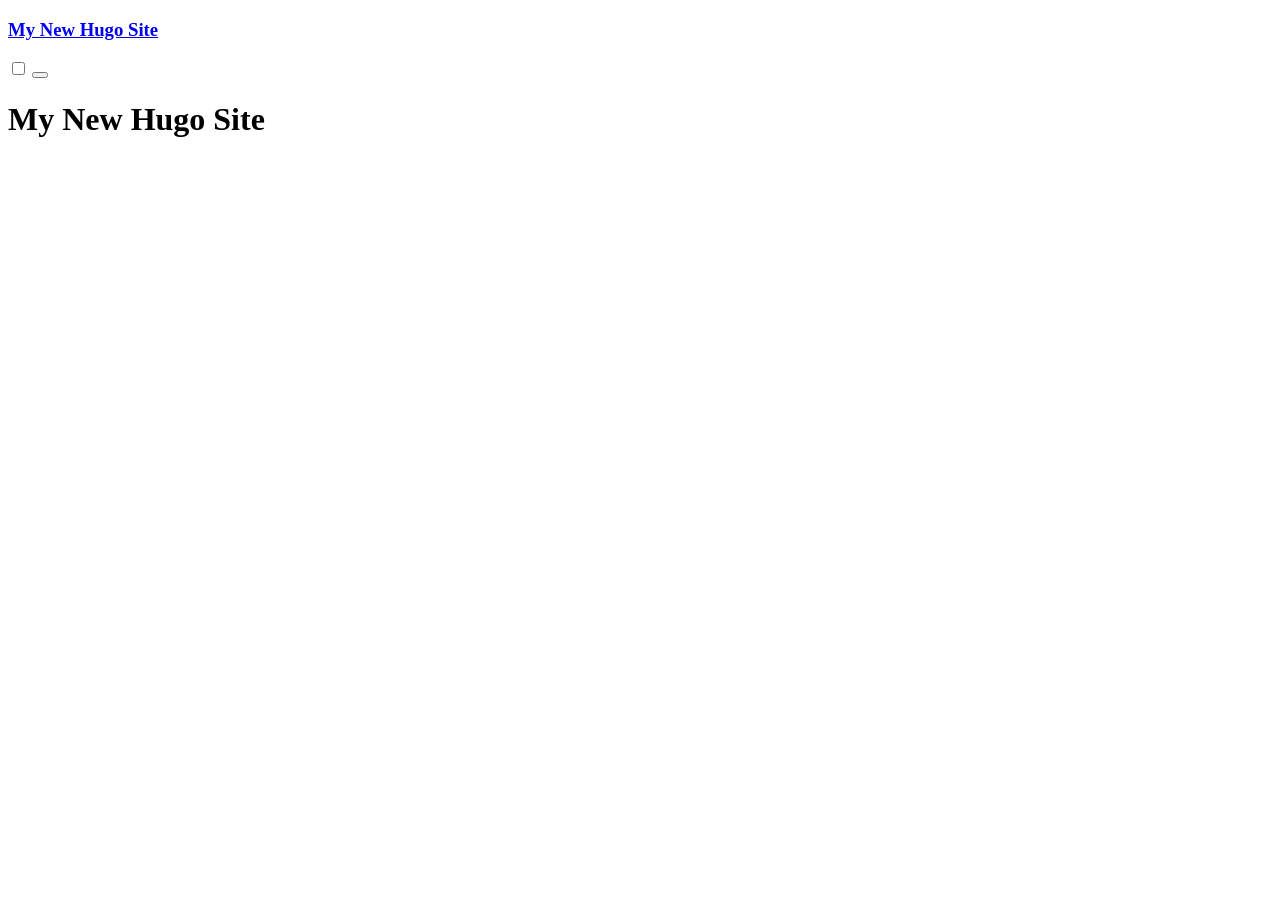
==== index.html @ 2876043e "first build" ====
<!DOCTYPE html>
<html lang="en">
  <head>
  <meta charset="utf-8">
  <meta name="viewport" content="width=device-width, initial-scale=1.0">
  <meta http-equiv="X-UA-Compatible" content="IE=edge">

  <meta name="generator" content="Hugo 0.82.0-DEV" />
  <link rel="canonical" href="http://example.org/">

  
    
  

  <link rel="apple-touch-icon" sizes="180x180" href="/apple-touch-icon.png">
  <link rel="icon" type="image/png" sizes="32x32" href="/favicon-32x32.png">
  <link rel="icon" type="image/png" sizes="16x16" href="/favicon-16x16.png">
  <link rel="manifest" href="/site.webmanifest">
  <link rel="mask-icon" href="/safari-pinned-tab.svg" color="#000000">
  <meta name="msapplication-TileColor" content="#ffffff">
  <meta name="theme-color" content="#ffffff">

  <link rel="stylesheet" type="text/css" href="http://example.org/css/paper.css">

  
  
  <link rel="stylesheet" type="text/css" href="http://example.org/css/custom.css">

  
  
    
  
  <title>My New Hugo Site</title>
</head>
  <body>
    <div class="container paper">
      <nav class="border split-nav">
  <div class="nav-brand">
    <h3><a href="/">My New Hugo Site</a></h3>
  </div>
  <div class="collapsible">
    <input id="collapsible1" type="checkbox" name="collapsible1">
    <button>
    <label for="collapsible1">
        <div class="bar1"></div>
        <div class="bar2"></div>
        <div class="bar3"></div>
      </label>
    </button>
    <div class="collapsible-body">
      <ul class="inline">
      
      </ul>
    </div>
  </div>
</nav>
      <main>
        

<h1>My New Hugo Site</h1>




      </main>
      
  

  </div>
  </body>
</html>
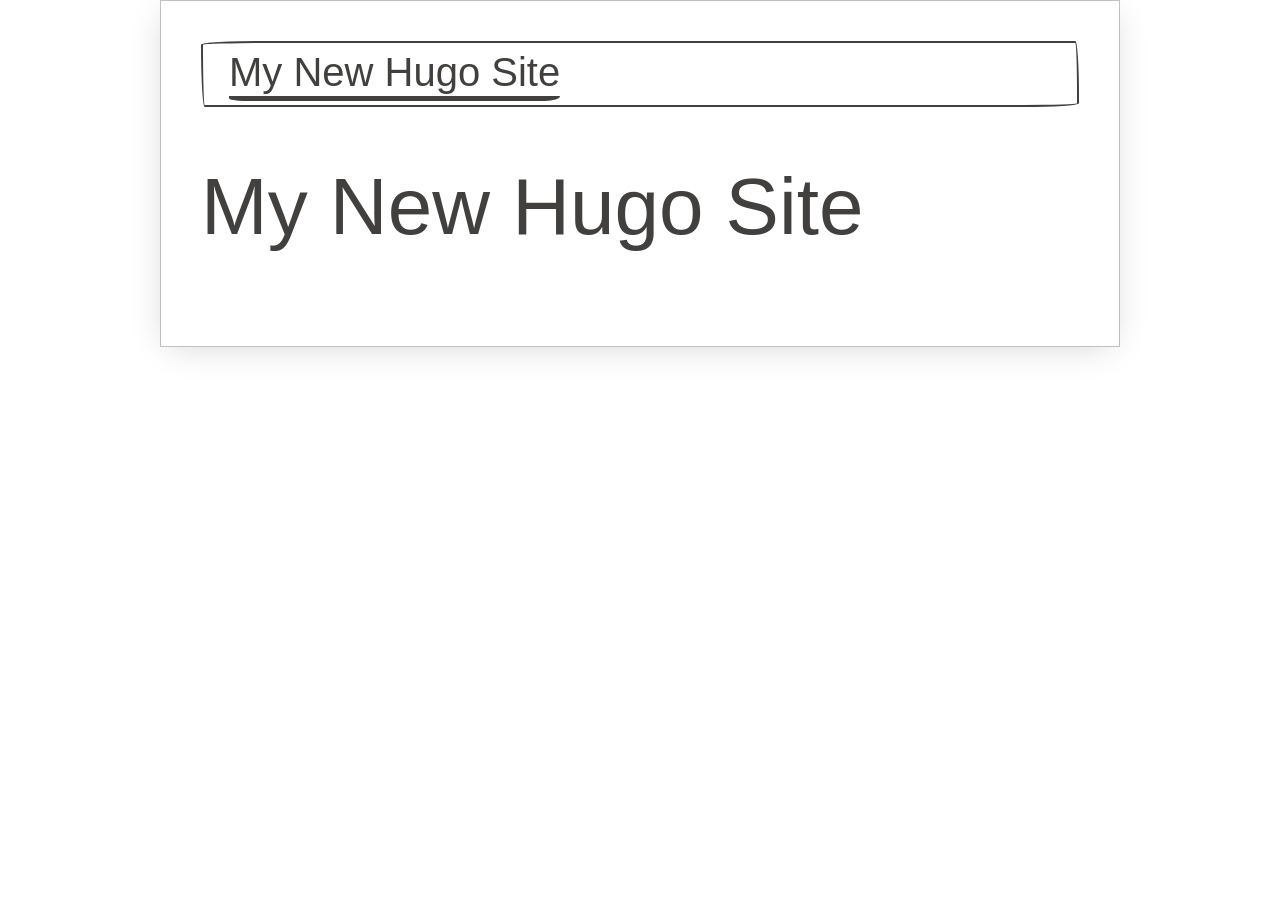
==== commit d24ed6a2: "fix baseUrl" ====
--- a/index.html
+++ b/index.html
@@ -6,7 +6,7 @@
   <meta http-equiv="X-UA-Compatible" content="IE=edge">
 
   <meta name="generator" content="Hugo 0.82.0-DEV" />
-  <link rel="canonical" href="http://example.org/">
+  <link rel="canonical" href="https://adjwang.github.io/">
 
   
     
@@ -20,11 +20,11 @@
   <meta name="msapplication-TileColor" content="#ffffff">
   <meta name="theme-color" content="#ffffff">
 
-  <link rel="stylesheet" type="text/css" href="http://example.org/css/paper.css">
+  <link rel="stylesheet" type="text/css" href="https://adjwang.github.io/css/paper.css">
 
   
   
-  <link rel="stylesheet" type="text/css" href="http://example.org/css/custom.css">
+  <link rel="stylesheet" type="text/css" href="https://adjwang.github.io/css/custom.css">
 
   
   
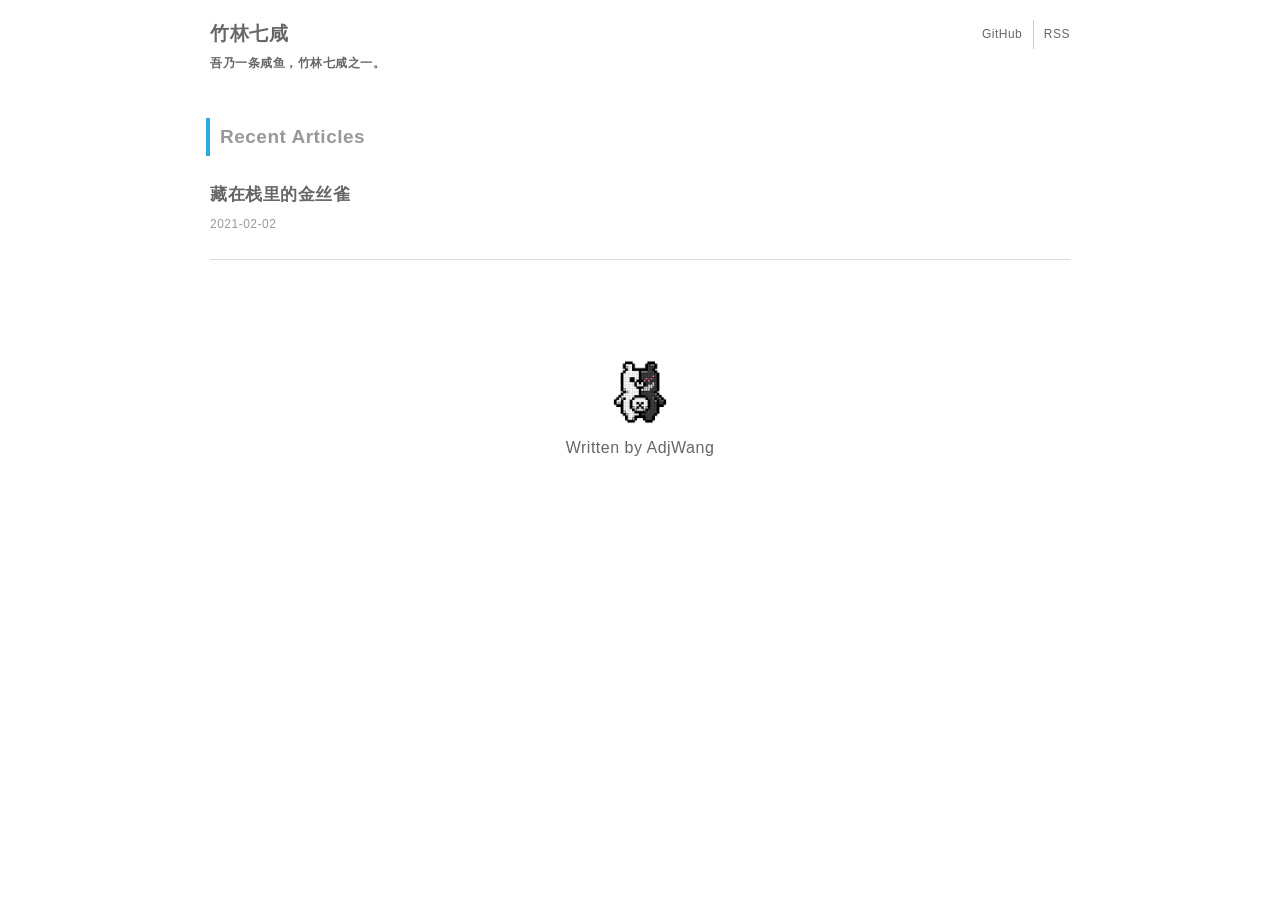
==== commit c1bb26bb: "new theme & modify theme details" ====
--- a/index.html
+++ b/index.html
@@ -1,71 +1,120 @@
+
 <!DOCTYPE html>
-<html lang="en">
-  <head>
-  <meta charset="utf-8">
-  <meta name="viewport" content="width=device-width, initial-scale=1.0">
-  <meta http-equiv="X-UA-Compatible" content="IE=edge">
-
-  <meta name="generator" content="Hugo 0.82.0-DEV" />
-  <link rel="canonical" href="https://adjwang.github.io/">
+<html lang="en-us">
+<head>
+	<meta name="generator" content="Hugo 0.82.0-DEV" />
 
   
-    
+  <meta charset="UTF-8">
+  <title>
+    竹林七咸
+  </title>
+
   
+  <link rel="icon" href="/images/profile.jpg" type="image/icon type">
 
-  <link rel="apple-touch-icon" sizes="180x180" href="/apple-touch-icon.png">
-  <link rel="icon" type="image/png" sizes="32x32" href="/favicon-32x32.png">
-  <link rel="icon" type="image/png" sizes="16x16" href="/favicon-16x16.png">
-  <link rel="manifest" href="/site.webmanifest">
-  <link rel="mask-icon" href="/safari-pinned-tab.svg" color="#000000">
-  <meta name="msapplication-TileColor" content="#ffffff">
-  <meta name="theme-color" content="#ffffff">
+  
+  <meta name="viewport" content="width=device-width,user-scalable=no,maximum-scale=1,initial-scale=1">
 
-  <link rel="stylesheet" type="text/css" href="https://adjwang.github.io/css/paper.css">
+  
+  <link rel="canonical" href="https://adjwang.github.io/"/>
+
+  
+  <link rel="stylesheet" href="/css/sanitize.css">
+  <link rel="stylesheet" href="/css/responsive.css">
+  <link rel="stylesheet" href="/css/highlight_monokai.css">
+  <link rel="stylesheet" href="/css/theme.css">
+  <link rel="stylesheet" href="/css/custom.css">
+  
+  
+  <link href="https://adjwang.github.io/index.xml" rel="alternate" type="application/rss+xml" title="竹林七咸" />
+  <link href="https://adjwang.github.io/index.xml" rel="feed" type="application/rss+xml" title="竹林七咸" />
 
   
   
-  <link rel="stylesheet" type="text/css" href="https://adjwang.github.io/css/custom.css">
+    <script type="text/javascript">var switchTo5x=true;</script>
+    <script type="text/javascript" src="https://ws.sharethis.com/button/buttons.js"></script>
+    <script type="text/javascript">stLight.options({publisher: 'XXXXXXXX-XXXX-XXXX-XXXX-XXXXXXXXXXXX', doNotHash: true, doNotCopy: true, hashAddressBar: false});</script>
+  
+
+
+</head>
+
+
+
+<body>
+<div class="container">
 
   
-  
-    
-  
-  <title>My New Hugo Site</title>
-</head>
-  <body>
-    <div class="container paper">
-      <nav class="border split-nav">
-  <div class="nav-brand">
-    <h3><a href="/">My New Hugo Site</a></h3>
-  </div>
-  <div class="collapsible">
-    <input id="collapsible1" type="checkbox" name="collapsible1">
-    <button>
-    <label for="collapsible1">
-        <div class="bar1"></div>
-        <div class="bar2"></div>
-        <div class="bar3"></div>
-      </label>
-    </button>
-    <div class="collapsible-body">
-      <ul class="inline">
-      
-      </ul>
+  <header role="banner">
+    <div class="row gutters">
+      <div id="site-title" class="col span_6">
+        <h1><a href="https://adjwang.github.io/">竹林七咸</a></h1>
+        <h2>吾乃一条咸鱼，竹林七咸之一。</h2>
+      </div>
+      <div id="social" class="col span_6">
+        <ul>
+          
+          
+          <li><a href="https://github.com/AdjWang" target="_blank">GitHub</a></li>
+          <li><a href="https://adjwang.github.io/index.xml" type="application/rss+xml" target="_blank">RSS</a></li>
+        </ul>
+      </div>
     </div>
-  </div>
-</nav>
-      <main>
-        
-
-<h1>My New Hugo Site</h1>
+  </header>
 
 
 
 
-      </main>
+<main id="index" role="main">
+  <div class="article-header light-gray"><h1>Recent Articles</h1></div>
+  
+  
+    <div class="summary">
+    <h2><a href="https://adjwang.github.io/posts/miscellaneous/canarieshidinginstack/">藏在栈里的金丝雀 </a></h2>
+    <p></p>
+    <div class="meta">
+      2021-02-02 &nbsp;
       
+    </div>
+  </div>
+  
+</main>
+
+
+
+<nav>
+  
   
 
-  </div>
-  </body>
-</html>+
+</nav>
+
+
+
+  
+  <footer role="contentinfo">
+    <div style="text-align:center;">
+      <img src="/images/profile.jpg" width="64" height="64"><br>
+      Written by AdjWang
+    </div>
+  </footer>
+
+
+</div>
+
+<script src="/js/highlight.min.js"></script>
+<script>hljs.initHighlightingOnLoad();</script>
+
+<script>
+	(function(i,s,o,g,r,a,m){i['GoogleAnalyticsObject']=r;i[r]=i[r]||function(){
+	(i[r].q=i[r].q||[]).push(arguments)},i[r].l=1*new Date();a=s.createElement(o),
+	m=s.getElementsByTagName(o)[0];a.async=1;a.src=g;m.parentNode.insertBefore(a,m)
+	})(window,document,'script','//www.google-analytics.com/analytics.js','ga');
+	ga('create', 'UA-XXXXXXXX-X', 'auto');
+	ga('send', 'pageview');
+</script>
+
+</body>
+</html>
+
--- a/css/sanitize.css
+++ b/css/sanitize.css
@@ -0,0 +1,29 @@
+/*! sanitize.css | CC0 Public Domain | github.com/jonathantneal/sanitize.css */
+pre,textarea{overflow:auto}
+[hidden],audio:not([controls]),template{display:none}
+details,main,summary{display:block}
+input[type=number]{width:auto}
+input[type=search]{-webkit-appearance:textfield}
+input[type=search]::-webkit-search-cancel-button,input[type=search]::-webkit-search-decoration{-webkit-appearance:none}
+progress{display:inline-block}
+small{font-size:75%}
+textarea{resize:vertical}
+[unselectable]{-webkit-user-select:none;-moz-user-select:none;-ms-user-select:none;user-select:none}
+*,::after,::before{box-sizing:inherit;border-style:solid;border-width:0}
+*{font-size:inherit;line-height:inherit;margin:0;padding:0}
+::after,::before{text-decoration:inherit;vertical-align:inherit}
+:root{-ms-overflow-style:-ms-autohiding-scrollbar;overflow-y:scroll;-webkit-text-size-adjust:100%;-ms-text-size-adjust:100%;text-size-adjust:100%;box-sizing:border-box;cursor:default;font:16px/1.5 sans-serif;text-rendering:optimizeLegibility}
+a{text-decoration:none}
+audio,canvas,iframe,img,svg,video{vertical-align:middle}
+button,input,select,textarea{background-color:transparent;color:inherit;font-family:inherit;font-style:inherit;font-weight:inherit;min-height:1.5em}
+code,kbd,pre,samp{font-family:monospace,monospace}
+nav ol,nav ul{list-style:none}
+select{-moz-appearance:none;-webkit-appearance:none}
+select::-ms-expand{display:none}
+select::-ms-value{color:currentColor}
+table{border-collapse:collapse;border-spacing:0}
+::-moz-selection{background-color:#00a0d663;text-shadow:none}
+::selection{background-color:#00a0d663;text-shadow:none}
+@media screen{[hidden~=screen]{display:inherit}
+[hidden~=screen]:not(:active):not(:focus):not(:target){clip:rect(0 0 0 0)!important;position:absolute!important}
+}
--- a/css/responsive.css
+++ b/css/responsive.css
@@ -0,0 +1,122 @@
+/*	12 COLUMN : RESPONSIVE GRID SYSTEM
+	DEVELOPER : DENIS LEBLANC
+	URL : http://responsive.gs
+	VERSION : 3.0
+	LICENSE : GPL & MIT */
+/* 	SET ALL ELEMENTS TO BOX-SIZING : BORDER-BOX */
+* {
+  -webkit-box-sizing: border-box;
+  -moz-box-sizing: border-box;
+  box-sizing: border-box;
+  *behavior: url(/scripts/boxsizing.htc);
+  /*	If you need support for IE7 and lower make
+  	sure the boxsizing.htc file is linked properly.
+  	More info here:  https://github.com/Schepp/box-sizing-polyfill */ }
+
+/*	MAIN CONTAINER
+	Set the width to whatever you want the width of your site to be. */
+.container {
+  max-width: 900px;
+  margin: 0 auto; }
+
+/*	SELF CLEARING FLOATS - CLEARFIX METHOD */
+.container:after,
+.row:after,
+.col:after,
+.clr:after,
+.group:after {
+  content: "";
+  display: table;
+  clear: both; }
+
+/* 	DEFAULT ROW STYLES
+	Set bottom padding according to preference */
+.row {
+  padding-bottom: 0em; }
+
+/* DEFAULT COLUMN STYLES */
+.col {
+  display: block;
+  float: left;
+  width: 100%; }
+
+@media (min-width: 768px) {
+  .gutters .col {
+    margin-left: 2%; }
+
+  .gutters .col:first-child {
+    margin-left: 0; } }
+/*	COLUMN WIDTH ON DISPLAYS +768px
+	You might need to play with media queries here to suite your design. */
+@media (min-width: 768px) {
+  .span_1 {
+    width: 8.33333333333%; }
+
+  .span_2 {
+    width: 16.6666666667%; }
+
+  .span_3 {
+    width: 25%; }
+
+  .span_4 {
+    width: 33.3333333333%; }
+
+  .span_5 {
+    width: 41.6666666667%; }
+
+  .span_6 {
+    width: 50%; }
+
+  .span_7 {
+    width: 58.3333333333%; }
+
+  .span_8 {
+    width: 66.6666666667%; }
+
+  .span_9 {
+    width: 75%; }
+
+  .span_10 {
+    width: 83.3333333333%; }
+
+  .span_11 {
+    width: 91.6666666667%; }
+
+  .span_12 {
+    width: 100%; }
+
+  .gutters .span_1 {
+    width: 6.5%; }
+
+  .gutters .span_2 {
+    width: 15.0%; }
+
+  .gutters .span_3 {
+    width: 23.5%; }
+
+  .gutters .span_4 {
+    width: 32.0%; }
+
+  .gutters .span_5 {
+    width: 40.5%; }
+
+  .gutters .span_6 {
+    width: 49.0%; }
+
+  .gutters .span_7 {
+    width: 57.5%; }
+
+  .gutters .span_8 {
+    width: 66.0%; }
+
+  .gutters .span_9 {
+    width: 74.5%; }
+
+  .gutters .span_10 {
+    width: 83.0%; }
+
+  .gutters .span_11 {
+    width: 91.5%; }
+
+  .gutters .span_12 {
+    width: 100%; } }
--- a/css/highlight_monokai.css
+++ b/css/highlight_monokai.css
@@ -0,0 +1,128 @@
+/*
+Monokai style - ported by Luigi Maselli - http://grigio.org
+*/
+
+.hljs {
+  display: block;
+  overflow-x: auto;
+  padding: 1em;
+  background: #272822;
+  -webkit-text-size-adjust: none;
+}
+
+.hljs-tag,
+.hljs-tag .hljs-title,
+.hljs-keyword,
+.hljs-literal,
+.hljs-strong,
+.hljs-change,
+.hljs-winutils,
+.hljs-flow,
+.nginx .hljs-title,
+.tex .hljs-special {
+  color: #9189ff;
+}
+
+.hljs {
+  color: #ddd;
+}
+
+.hljs .hljs-constant,
+.asciidoc .hljs-code,
+.markdown .hljs-code {
+	color: #66d9ef;
+}
+
+.hljs-code,
+.hljs-class .hljs-title,
+.hljs-header {
+	color: white;
+}
+
+.hljs-link_label,
+.hljs-attribute,
+.hljs-symbol,
+.hljs-symbol .hljs-string,
+.hljs-value,
+.hljs-regexp {
+	color: #bf79db;
+}
+
+.hljs-link_url,
+.hljs-tag .hljs-value,
+.hljs-string,
+.hljs-bullet,
+.hljs-subst,
+.hljs-title,
+.hljs-emphasis,
+.hljs-type,
+.hljs-preprocessor,
+.hljs-pragma,
+.ruby .hljs-class .hljs-parent,
+.hljs-built_in,
+.django .hljs-template_tag,
+.django .hljs-variable,
+.smalltalk .hljs-class,
+.hljs-javadoc,
+.django .hljs-filter .hljs-argument,
+.smalltalk .hljs-localvars,
+.smalltalk .hljs-array,
+.hljs-attr_selector,
+.hljs-pseudo,
+.hljs-addition,
+.hljs-stream,
+.hljs-envvar,
+.apache .hljs-tag,
+.apache .hljs-cbracket,
+.tex .hljs-command,
+.hljs-prompt,
+.hljs-name {
+  color: #a6e22e;
+}
+
+.hljs-comment,
+.hljs-annotation,
+.smartquote,
+.hljs-blockquote,
+.hljs-horizontal_rule,
+.hljs-decorator,
+.hljs-pi,
+.hljs-doctype,
+.hljs-deletion,
+.hljs-shebang,
+.apache .hljs-sqbracket,
+.tex .hljs-formula {
+  color: #75715e;
+}
+
+.hljs-keyword,
+.hljs-literal,
+.css .hljs-id,
+.hljs-phpdoc,
+.hljs-dartdoc,
+.hljs-title,
+.hljs-header,
+.hljs-type,
+.vbscript .hljs-built_in,
+.rsl .hljs-built_in,
+.smalltalk .hljs-class,
+.diff .hljs-header,
+.hljs-chunk,
+.hljs-winutils,
+.bash .hljs-variable,
+.apache .hljs-tag,
+.tex .hljs-special,
+.hljs-request,
+.hljs-status {
+  font-weight: bold;
+}
+
+.coffeescript .javascript,
+.javascript .xml,
+.tex .hljs-formula,
+.xml .javascript,
+.xml .vbscript,
+.xml .css,
+.xml .hljs-cdata {
+  opacity: 0.5;
+}
--- a/css/theme.css
+++ b/css/theme.css
@@ -0,0 +1,244 @@
+body {
+  background-color: #fff;
+  font-family: "Hiragino Kaku Gothic ProN", Meiryo, sans-serif;
+  font-size: 16px;
+  color: #666;
+  line-height: 1.8em;
+  letter-spacing: 0.5px;
+}
+.container {
+  padding: 0 20px;
+}
+h1 {
+  font-size: 19px;
+}
+h2 {
+  font-size: 17px;
+}
+h3,
+h4,
+h5,
+h6 {
+  font-size: 16px;
+}
+header a,
+header a:visited,
+main#index a,
+main#index a:visited,
+main#list a,
+main#list a:visited,
+nav a,
+nav a:visited {
+  color: #666;
+}
+article a,
+article a:visited,
+footer a,
+article a:visited {
+  color: #29abe2;
+}
+header a:hover,
+article a:hover,
+main#index a:hover,
+main#list a:hover,
+nav a:hover {
+  color: #29abe2;
+}
+main#index .meta a,
+main#list .meta a,
+main#single .meta a {
+  color: #999;
+}
+main#index .meta a:hover,
+main#list .meta a:hover,
+main#single .meta a:hover {
+  color: #29abe2;
+}
+article a:hover,
+footer a:hover {
+  text-decoration: underline;
+}
+ul,
+ol {
+  margin-left: 30px;
+}
+pre {
+  margin: 25px 0;
+}
+table {
+  border: 1px solid #ccc;
+  margin: 25px 0;
+}
+th {
+  background-color: #eee;
+  border: 1px solid #ccc;
+  padding: 2px 10px;
+}
+td {
+  border: 1px solid #ccc;
+  padding: 2px 10px;
+}
+img {
+  max-width: 100%;
+  height: auto;
+  border: 0;
+  vertical-align: middle;
+}
+header {
+  padding: 20px 0;
+  margin-bottom: 20px;
+}
+header h2 {
+  font-size: 12px;
+}
+header #social {
+  text-align: right;
+}
+header #social ul {
+  font-size: 0;
+  margin: 0;
+}
+header #social li {
+  display: inline-block;
+  font-size: 12px;
+  padding: 0 10px;
+}
+header #social li:first-child {
+  padding-left: 0;
+}
+header #social li + li {
+  border-left: 1px solid #ccc;
+}
+header #social li:last-child {
+  padding-right: 0;
+}
+@media (max-width: 767px) {
+  header h1,
+  header h2 {
+    width: 100%;
+    text-align: center;
+  }
+}
+@media (max-width: 767px) {
+  header #social {
+    margin-top: 20px;
+    text-align: center;
+  }
+}
+nav ul.pagination {
+  font-size: 0;
+  text-align: center;
+  margin: 0;
+}
+nav ul.pagination li {
+  display: inline-block;
+  font-size: 14px;
+  border: 1px solid #ccc;
+  background-color: #eee;
+  padding: 3px 10px;
+  margin: 0 3px;
+}
+nav ul.pagination li.active {
+  border: 2px solid #29abe2;
+}
+nav ul.pagination li:hover {
+  border-color: #29abe2;
+}
+nav.pagination-single {
+  padding: 20px 0 20px 0;
+  overflow: hidden;
+}
+nav.pagination-single span.previous {
+  float: left;
+  padding: 10px 0 10px 0;
+  max-width: 300px;
+}
+nav.pagination-single span.next {
+  float: right;
+  padding: 10px 0 10px 0;
+  max-width: 300px;
+}
+nav.pagination-single a {
+  color: #29abe2;
+}
+#single aside {
+  margin-top: 80px;
+}
+footer {
+  margin: 80px 0;
+  padding: 20px 0;
+}
+footer img {
+  border-radius: 20%;
+  -webkit-border-radius: 20%;
+  -moz-border-radius: 20%;
+  margin-bottom: 10px;
+}
+@media (max-width: 767px) {
+  footer {
+    margin: 40px 0;
+  }
+}
+article h1 {
+  margin: 50px 0 25px 0;
+}
+article h2 {
+  border-bottom: 2px solid #ddd;
+  margin: 50px 0 25px 0;
+  padding-bottom: 10px;
+}
+article h3,
+article h4,
+article h5,
+article h6 {
+  margin: 40px 0 25px 0;
+}
+article p {
+  margin: 25px 0;
+}
+article code {
+  color: #333;
+  background-color: #eee;
+  padding: 0 3px;
+  margin: auto;
+  border: none;
+  font-family: consolas, "Courier New", monospace;
+}
+article pre code {
+  font-family: consolas, "Courier New", monospace;
+}
+article blockquote {
+  margin: 25px 0;
+  padding-left: 20px;
+  border-left: 4px solid #ccc;
+  font-style: italic;
+}
+article img {
+  display: block;
+  margin: 0 auto;
+  text-align: center;
+}
+article #share-this {
+  margin: 40px 0 40px 0;
+}
+.article-header {
+  border-left: 4px solid #29abe2;
+  margin: 10px 0 25px -4px;
+  padding: 5px 0 5px 10px;
+}
+.light-gray {
+  color: #999;
+}
+.summary {
+  padding-bottom: 20px;
+  margin-bottom: 20px;
+  border-bottom: 1px solid #ddd;
+}
+.meta {
+  color: #999;
+  font-size: 12px;
+}
+
+.utterances {
+  max-width: inherit;
+}
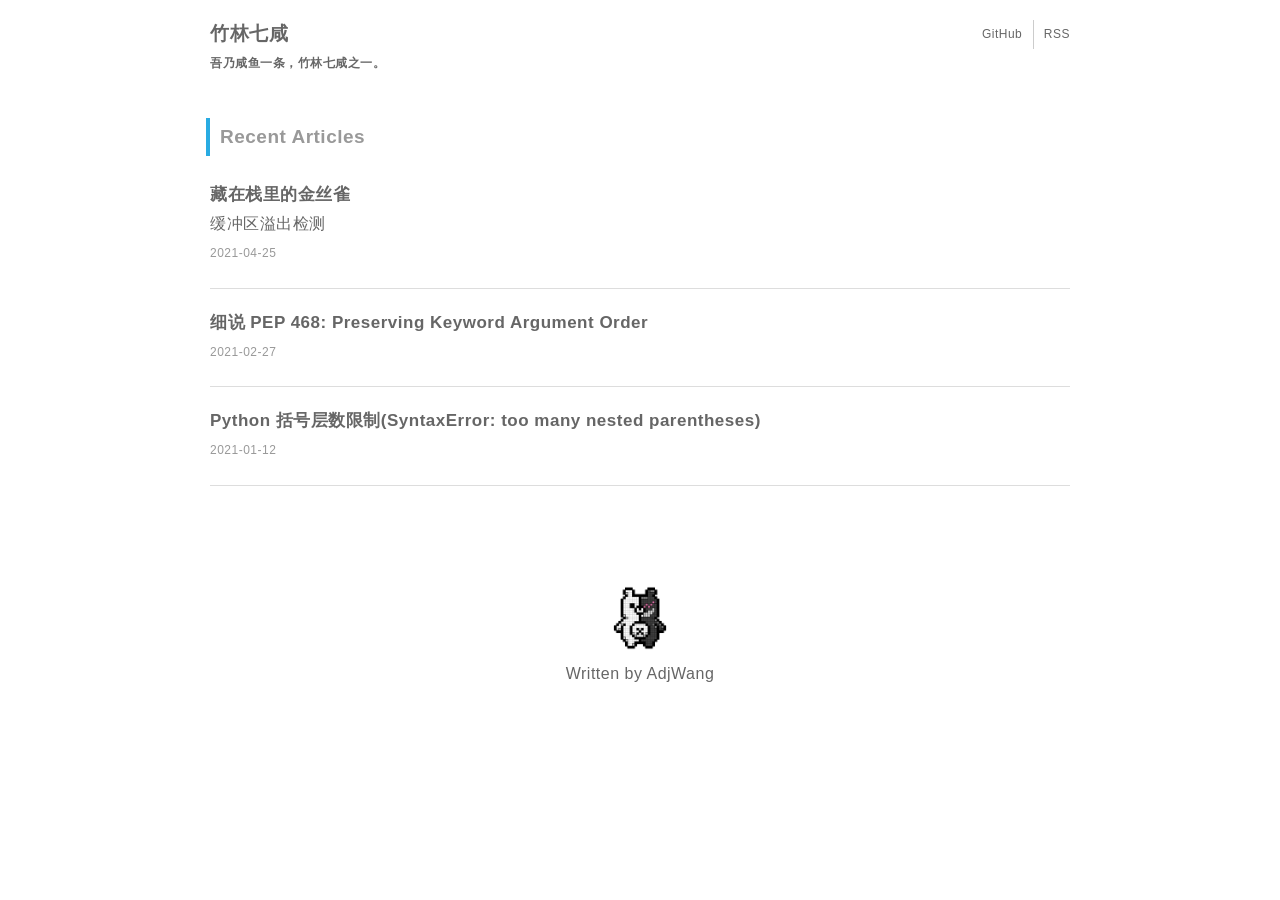
==== commit e71bb357: "new posts" ====
--- a/index.html
+++ b/index.html
@@ -50,7 +50,7 @@
     <div class="row gutters">
       <div id="site-title" class="col span_6">
         <h1><a href="https://adjwang.github.io/">竹林七咸</a></h1>
-        <h2>吾乃一条咸鱼，竹林七咸之一。</h2>
+        <h2>吾乃咸鱼一条，竹林七咸之一。</h2>
       </div>
       <div id="social" class="col span_6">
         <ul>
@@ -72,9 +72,27 @@
   
     <div class="summary">
     <h2><a href="https://adjwang.github.io/posts/miscellaneous/canarieshidinginstack/">藏在栈里的金丝雀 </a></h2>
+    <p>缓冲区溢出检测</p>
+    <div class="meta">
+      2021-04-25 &nbsp;
+      
+    </div>
+  </div>
+  
+    <div class="summary">
+    <h2><a href="https://adjwang.github.io/posts/python/dict/">细说 PEP 468: Preserving Keyword Argument Order </a></h2>
     <p></p>
     <div class="meta">
-      2021-02-02 &nbsp;
+      2021-02-27 &nbsp;
+      
+    </div>
+  </div>
+  
+    <div class="summary">
+    <h2><a href="https://adjwang.github.io/posts/python/pythonnest/">Python 括号层数限制(SyntaxError: too many nested parentheses) </a></h2>
+    <p></p>
+    <div class="meta">
+      2021-01-12 &nbsp;
       
     </div>
   </div>
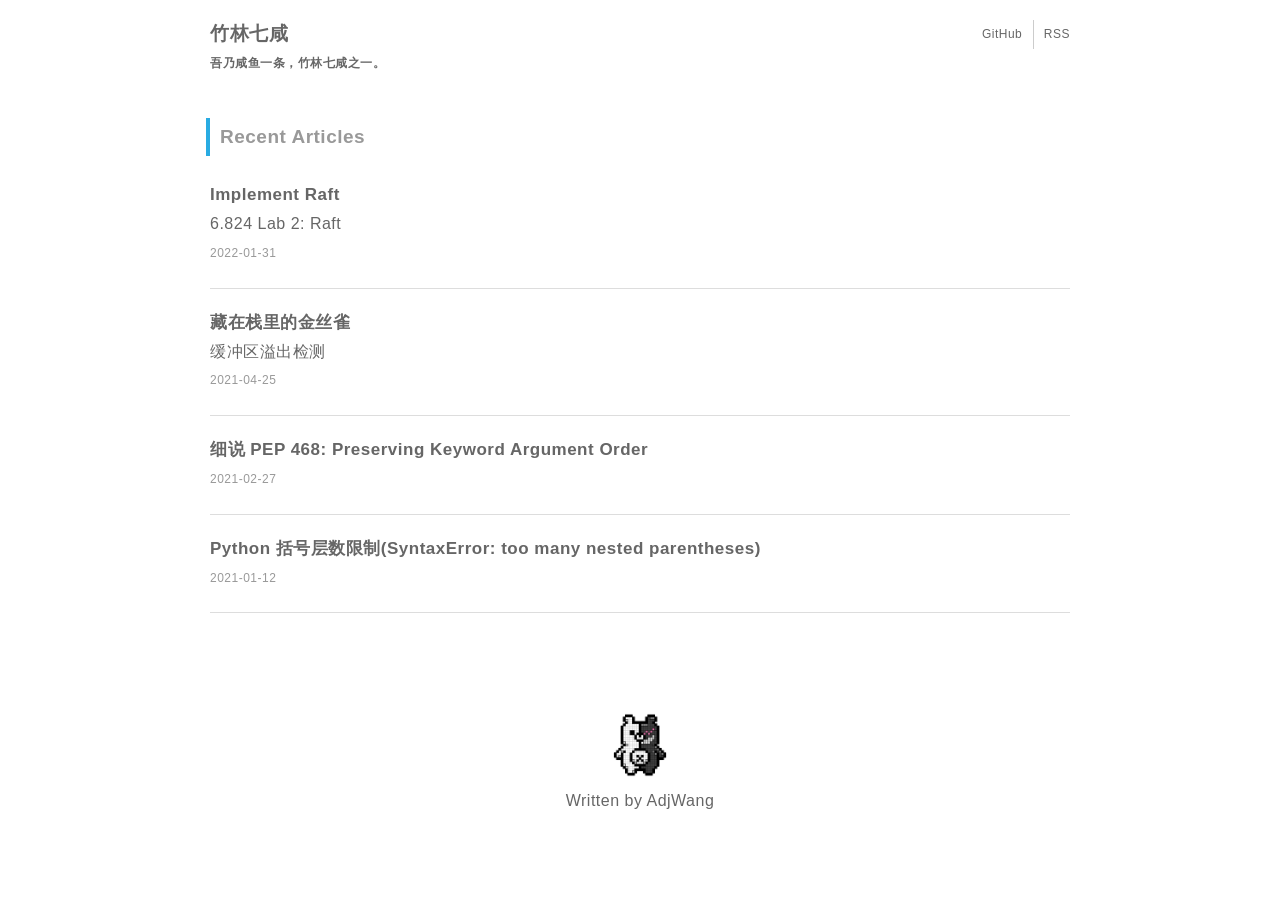
==== commit 2592bd83: "new post: implement raft" ====
--- a/index.html
+++ b/index.html
@@ -2,7 +2,7 @@
 <!DOCTYPE html>
 <html lang="en-us">
 <head>
-	<meta name="generator" content="Hugo 0.82.0-DEV" />
+	<meta name="generator" content="Hugo 0.68.3" />
 
   
   <meta charset="UTF-8">
@@ -17,7 +17,7 @@
   <meta name="viewport" content="width=device-width,user-scalable=no,maximum-scale=1,initial-scale=1">
 
   
-  <link rel="canonical" href="https://adjwang.github.io/"/>
+  <link rel="canonical" href="http://47.96.165.13/"/>
 
   
   <link rel="stylesheet" href="/css/sanitize.css">
@@ -27,8 +27,8 @@
   <link rel="stylesheet" href="/css/custom.css">
   
   
-  <link href="https://adjwang.github.io/index.xml" rel="alternate" type="application/rss+xml" title="竹林七咸" />
-  <link href="https://adjwang.github.io/index.xml" rel="feed" type="application/rss+xml" title="竹林七咸" />
+  <link href="http://47.96.165.13/index.xml" rel="alternate" type="application/rss+xml" title="竹林七咸" />
+  <link href="http://47.96.165.13/index.xml" rel="feed" type="application/rss+xml" title="竹林七咸" />
 
   
   
@@ -49,7 +49,7 @@
   <header role="banner">
     <div class="row gutters">
       <div id="site-title" class="col span_6">
-        <h1><a href="https://adjwang.github.io/">竹林七咸</a></h1>
+        <h1><a href="http://47.96.165.13/">竹林七咸</a></h1>
         <h2>吾乃咸鱼一条，竹林七咸之一。</h2>
       </div>
       <div id="social" class="col span_6">
@@ -57,7 +57,7 @@
           
           
           <li><a href="https://github.com/AdjWang" target="_blank">GitHub</a></li>
-          <li><a href="https://adjwang.github.io/index.xml" type="application/rss+xml" target="_blank">RSS</a></li>
+          <li><a href="http://47.96.165.13/index.xml" type="application/rss+xml" target="_blank">RSS</a></li>
         </ul>
       </div>
     </div>
@@ -71,7 +71,16 @@
   
   
     <div class="summary">
-    <h2><a href="https://adjwang.github.io/posts/miscellaneous/canarieshidinginstack/">藏在栈里的金丝雀 </a></h2>
+    <h2><a href="http://47.96.165.13/posts/algorithms/implement-raft/">Implement Raft </a></h2>
+    <p>6.824 Lab 2: Raft</p>
+    <div class="meta">
+      2022-01-31 &nbsp;
+      
+    </div>
+  </div>
+  
+    <div class="summary">
+    <h2><a href="http://47.96.165.13/posts/miscellaneous/canarieshidinginstack/">藏在栈里的金丝雀 </a></h2>
     <p>缓冲区溢出检测</p>
     <div class="meta">
       2021-04-25 &nbsp;
@@ -80,7 +89,7 @@
   </div>
   
     <div class="summary">
-    <h2><a href="https://adjwang.github.io/posts/python/dict/">细说 PEP 468: Preserving Keyword Argument Order </a></h2>
+    <h2><a href="http://47.96.165.13/posts/python/dict/">细说 PEP 468: Preserving Keyword Argument Order </a></h2>
     <p></p>
     <div class="meta">
       2021-02-27 &nbsp;
@@ -89,7 +98,7 @@
   </div>
   
     <div class="summary">
-    <h2><a href="https://adjwang.github.io/posts/python/pythonnest/">Python 括号层数限制(SyntaxError: too many nested parentheses) </a></h2>
+    <h2><a href="http://47.96.165.13/posts/python/pythonnest/">Python 括号层数限制(SyntaxError: too many nested parentheses) </a></h2>
     <p></p>
     <div class="meta">
       2021-01-12 &nbsp;
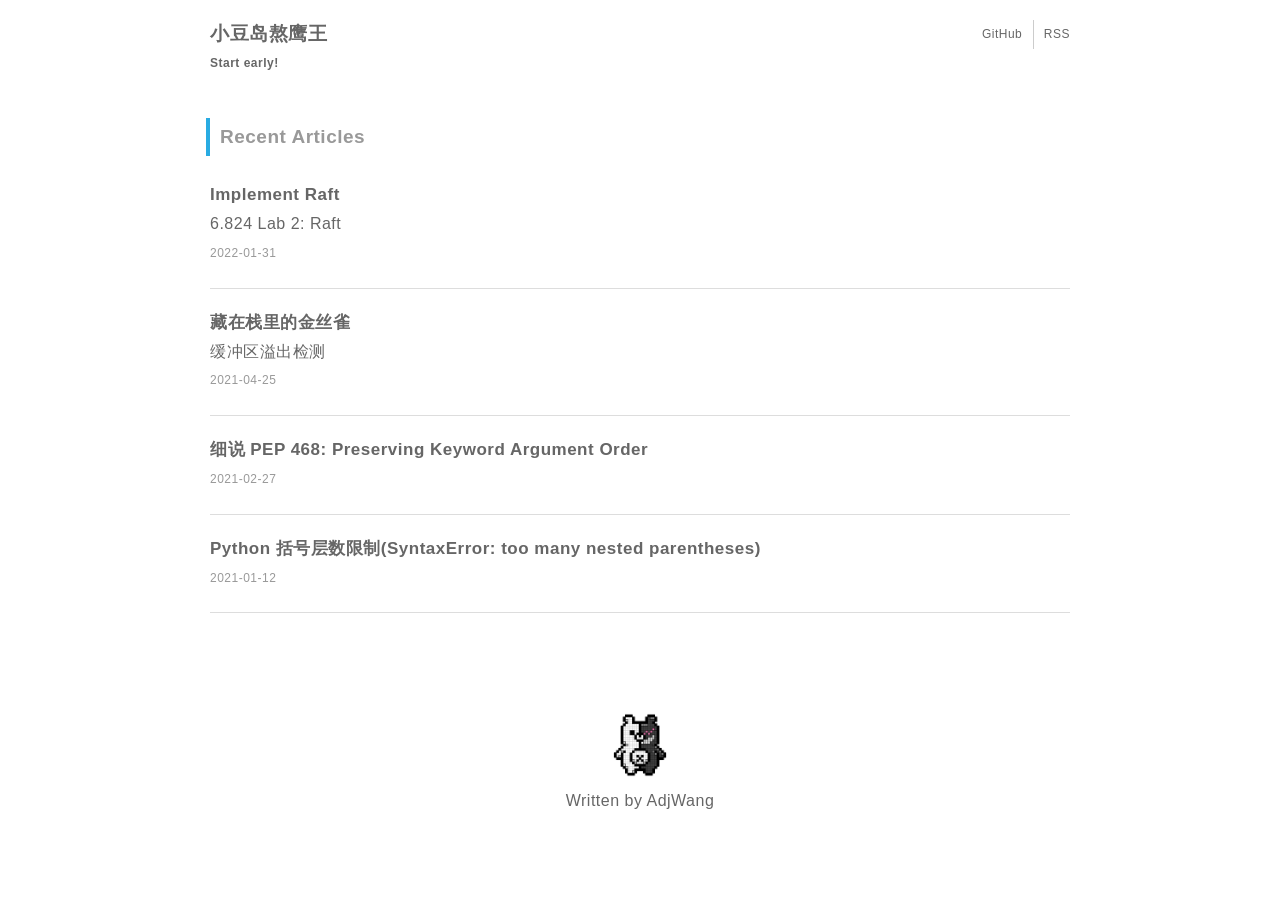
==== commit 86ada35b: "change name" ====
--- a/index.html
+++ b/index.html
@@ -7,7 +7,7 @@
   
   <meta charset="UTF-8">
   <title>
-    竹林七咸
+    小豆岛熬鹰王
   </title>
 
   
@@ -27,8 +27,8 @@
   <link rel="stylesheet" href="/css/custom.css">
   
   
-  <link href="http://47.96.165.13/index.xml" rel="alternate" type="application/rss+xml" title="竹林七咸" />
-  <link href="http://47.96.165.13/index.xml" rel="feed" type="application/rss+xml" title="竹林七咸" />
+  <link href="http://47.96.165.13/index.xml" rel="alternate" type="application/rss+xml" title="小豆岛熬鹰王" />
+  <link href="http://47.96.165.13/index.xml" rel="feed" type="application/rss+xml" title="小豆岛熬鹰王" />
 
   
   
@@ -49,8 +49,8 @@
   <header role="banner">
     <div class="row gutters">
       <div id="site-title" class="col span_6">
-        <h1><a href="http://47.96.165.13/">竹林七咸</a></h1>
-        <h2>吾乃咸鱼一条，竹林七咸之一。</h2>
+        <h1><a href="http://47.96.165.13/">小豆岛熬鹰王</a></h1>
+        <h2>Start early!</h2>
       </div>
       <div id="social" class="col span_6">
         <ul>
